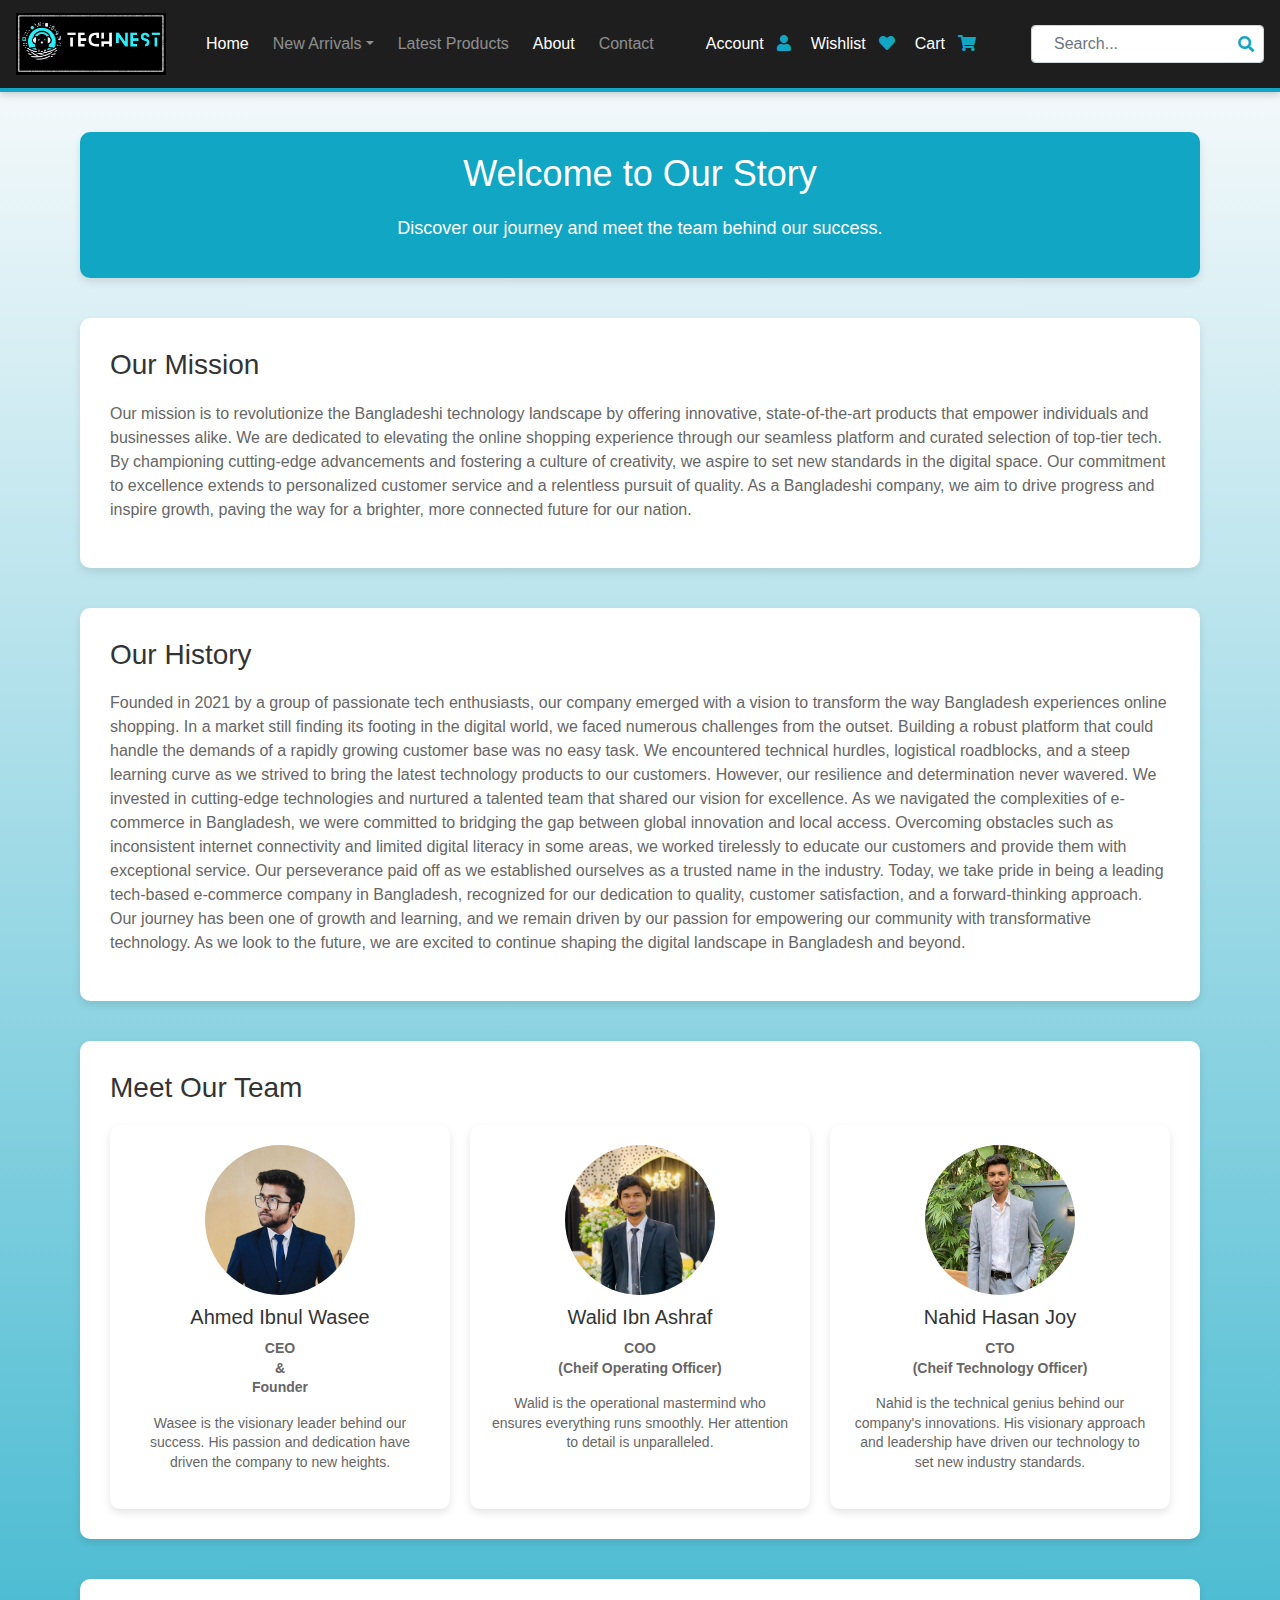
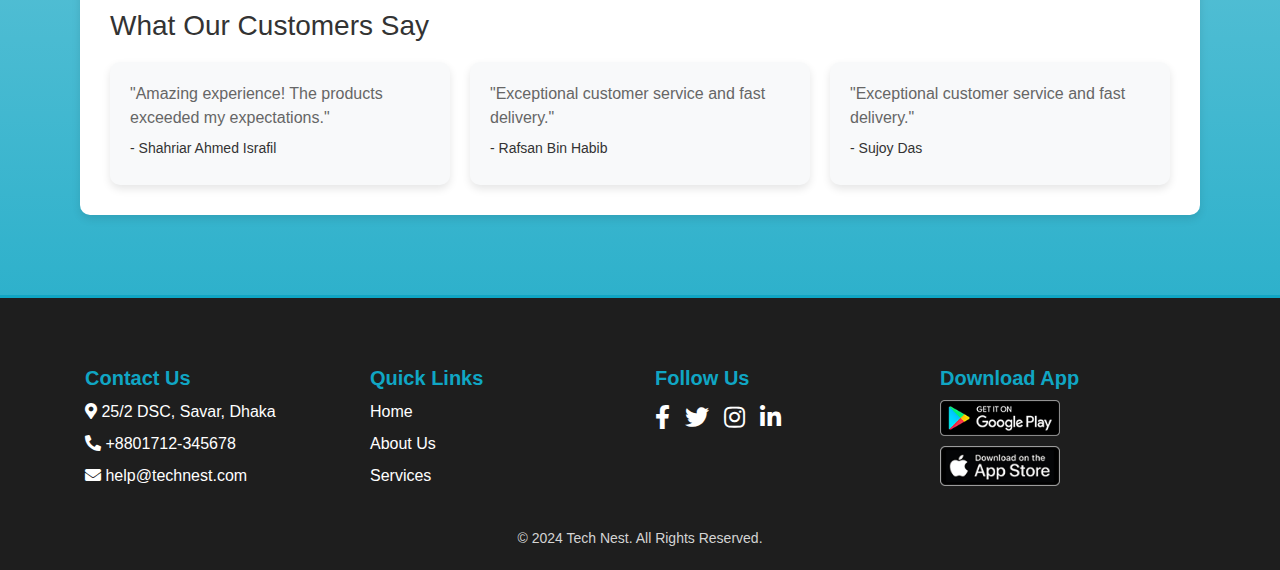
==== about.html @ b0e3fcbf "Add files via upload" ====
<!DOCTYPE html>
<html lang="en">

<head>
    <meta charset="UTF-8">
    <meta http-equiv="X-UA-Compatible" content="IE=edge">
    <meta name="viewport" content="width=device-width, initial-scale=1.0">
    <title>Tech Nest | About Us</title>
    <!-- CSS Stylesheets -->
    <link rel="stylesheet" href="style.css">
    <link rel="stylesheet" href="https://cdnjs.cloudflare.com/ajax/libs/font-awesome/5.15.3/css/all.min.css">
    <link rel="stylesheet" href="https://cdn.jsdelivr.net/npm/bootstrap@4.6.2/dist/css/bootstrap.min.css">
    <style>
    html {
        scroll-behavior: smooth;
      }
      body {
    background: linear-gradient(to top, #10a6c4, #fdfcfd);
}
      </style>
</head>

<body>
    <header>
        <nav class="navbar navbar-expand-lg navbar-dark shadow-navbar">
            <a class="navbar-brand" href="/index.html">
                <img src="images/IMG_8171.JPEG.jpg" class="logo-img" alt="Tech Nest logo">
            </a>

            <button class="navbar-toggler" type="button" data-toggle="collapse" data-target="#navbarNav" aria-controls="navbarNav" aria-expanded="false" aria-label="Toggle navigation">
                <span class="navbar-toggler-icon"></span>
            </button>

            <div class="collapse navbar-collapse" id="navbarNav">
                <!-- Navigation Links -->
                <ul class="navbar-nav ml-3">
                    <li class="nav-item active"><a class="nav-link" href="/index.html">Home</a></li>
                    <li class="nav-item dropdown">
                        <a class="nav-link dropdown-toggle" href="#" id="navbarDropdown" role="button" data-toggle="dropdown" aria-expanded="false">New Arrivals</a>
                        <div class="dropdown-menu" aria-labelledby="navbarDropdown">
                            <a class="dropdown-item" href="#">Phone</a>
                            <div class="dropdown-divider"></div>
                            <a class="dropdown-item" href="#">Laptop</a>
                            <div class="dropdown-divider"></div>
                            <a class="dropdown-item" href="#">Camera</a>
                            <div class="dropdown-divider"></div>
                            <a class="dropdown-item" href="#">PC Components</a>
                            <div class="dropdown-divider"></div>
                            <a class="dropdown-item" href="#">Gaming Accessories</a>
                        </div>
                    </li>
                    <li class="nav-item"><a class="nav-link" href="/index.html">Latest Products</a></li>
                    <li class="nav-item active"><a class="nav-link" href="#">About</a></li>
                    <li class="nav-item"><a class="nav-link" href="#contact-us">Contact</a></li>
                </ul>

                <!-- Spacer -->
                <div class="flex-grow-1"></div>

                <!-- Right Section -->
                <div class="right-section d-flex align-items-center">
                    <a href="/login.html" class="nav-link-text">Account</a>
                    <a href="#" class="nav-icon ml-2"><i class="fas fa-user"></i></a>
                    <a href="/wishlist.html" class="nav-link-text">Wishlist</a>
                    <a href="#" class="nav-icon ml-2"><i class="fas fa-heart"></i></a>
                    <a href="/cart.html" class="nav-link-text">Cart</a>
                    <a href="#" class="nav-icon ml-2"><i class="fas fa-shopping-cart"></i></a>

                       <!-- Search Bar -->
                       <div class="search-container">
                        <input type="text" class="form-control search-box" placeholder="Search...">
                        <i class="fa fa-search search-icon"></i>
                    </div>
                </div>
            </div>
        </nav>
    </header>
    <body>
        <div id="about-us-page" class="container">
            <!-- Hero Banner -->
            <div class="hero-banner">
                <h1>Welcome to Our Story</h1>
                <p>Discover our journey and meet the team behind our success.</p>
            </div>
    
            <!-- Our Mission Section -->
            <div class="section mission-section">
                <h2>Our Mission</h2>
                <p>
                    Our mission is to revolutionize the Bangladeshi technology landscape by offering innovative, state-of-the-art products that empower individuals and businesses alike. We are dedicated to elevating the online shopping experience through our seamless platform and curated selection of top-tier tech. By championing cutting-edge advancements and fostering a culture of creativity, we aspire to set new standards in the digital space. Our commitment to excellence extends to personalized customer service and a relentless pursuit of quality. As a Bangladeshi company, we aim to drive progress and inspire growth, paving the way for a brighter, more connected future for our nation.                </p>
            </div>
    
            <!-- History Section -->
            <div class="section history-section">
                <h2>Our History</h2>
                <p>
                    Founded in 2021 by a group of passionate tech enthusiasts, our company emerged with a vision to transform the way Bangladesh experiences online shopping. In a market still finding its footing in the digital world, we faced numerous challenges from the outset. Building a robust platform that could handle the demands of a rapidly growing customer base was no easy task. We encountered technical hurdles, logistical roadblocks, and a steep learning curve as we strived to bring the latest technology products to our customers.

                    However, our resilience and determination never wavered. We invested in cutting-edge technologies and nurtured a talented team that shared our vision for excellence. As we navigated the complexities of e-commerce in Bangladesh, we were committed to bridging the gap between global innovation and local access.
                    
                    Overcoming obstacles such as inconsistent internet connectivity and limited digital literacy in some areas, we worked tirelessly to educate our customers and provide them with exceptional service. Our perseverance paid off as we established ourselves as a trusted name in the industry.
                    
                    Today, we take pride in being a leading tech-based e-commerce company in Bangladesh, recognized for our dedication to quality, customer satisfaction, and a forward-thinking approach. Our journey has been one of growth and learning, and we remain driven by our passion for empowering our community with transformative technology. As we look to the future, we are excited to continue shaping the digital landscape in Bangladesh and beyond.                </p>
            </div>
    
            <!-- Team Section -->
            <div class="section team-section">
                <h2>Meet Our Team</h2>
                <div class="team-grid">
                    <!-- Team Member 1 -->
                    <div class="team-card">
                        <img src="images/WhatsApp Image 2024-05-09 at 19.26.19_52b72678.jpg" alt="Team Member 1">
                        <h3>Ahmed Ibnul Wasee</h3>
                        <p class="post">CEO <br> & <br>Founder</p>
                        <p>
                            Wasee is the visionary leader behind our success. His passion and dedication have driven the company to new heights.
                        </p>
                    </div>
                    <!-- Team Member 2 -->
                    <div class="team-card">
                        <img src="images/adib.jpg" alt="Team Member 2">
                        <h3>Walid Ibn Ashraf</h3>
                        <p class="post">COO<br>(Cheif Operating Officer)</p>
                        <p>
                            Walid is the operational mastermind who ensures everything runs smoothly. Her attention to detail is unparalleled.
                        </p>
                    </div>
                     <!-- Team Member 3 -->
                     <div class="team-card">
                        <img src="images/joy.jpg" alt="Team Member 1">
                        <h3>Nahid Hasan Joy</h3>
                        <p class="post">CTO<br>(Cheif Technology Officer)</p>
                        <p>
                            Nahid is the technical genius behind our company's innovations. His visionary approach and leadership have driven our technology to set new industry standards.
                        </p>
                    </div>
                </div>
            </div>
    
            <!-- Testimonials Section -->
            <div class="section testimonials-section">
                <h2>What Our Customers Say</h2>
                <div class="testimonials-grid">
                    <!-- Testimonial 1 -->
                    <div class="testimonial-card">
                        <p>"Amazing experience! The products exceeded my expectations."</p>
                        <h4>- Shahriar Ahmed Israfil</h4>
                    </div>
                    <!-- Testimonial 2 -->
                    <div class="testimonial-card">
                        <p>"Exceptional customer service and fast delivery."</p>
                        <h4>- Rafsan Bin Habib</h4>
                    </div>
                    <!-- Testimonial 2 -->
                    <div class="testimonial-card">
                        <p>"Exceptional customer service and fast delivery."</p>
                        <h4>- Sujoy Das</h4>
                    </div>
                </div>
            </div>
        </div>
        
    
    <!-- Footer Section -->
    <footer class="footer py-5">
        <div class="container">
            <div class="row">
                <!-- Contact Information Column -->
                <div class="col-lg-3 col-md-6 footer-column">
                    <div id="contact-us">
                    <h5 class="footer-heading">Contact Us</h5>
                    <ul class="footer-list">
                        <li><i class="fas fa-map-marker-alt"></i> 25/2 DSC, Savar, Dhaka</li>
                        <li><i class="fas fa-phone-alt"></i> +8801712-345678</li>
                        <li><i class="fas fa-envelope"></i> <a href="mailto:help@technest.com" class="footer-link">help@technest.com</a></li>
                    </ul>
                </div>
                </div>
    
                <!-- Quick Links Column -->
                <div class="col-lg-3 col-md-6 footer-column">
                    <h5 class="footer-heading">Quick Links</h5>
                    <ul class="footer-list">
                        <li><a href="/index.html" class="footer-link">Home</a></li>
                        <li><a href="about.html" class="footer-link">About Us</a></li>
                        <li><a href="#" class="footer-link">Services</a></li>
                    </ul>
                </div>
    
                <!-- Social Media Column -->
                <div class="col-lg-3 col-md-6 footer-column">
                    <h5 class="footer-heading">Follow Us</h5>
                    <ul class="footer-social-icons">
                        <li><a href="#" class="footer-link"><i class="fab fa-facebook-f"></i></a></li>
                        <li><a href="#" class="footer-link"><i class="fab fa-twitter"></i></a></li>
                        <li><a href="#" class="footer-link"><i class="fab fa-instagram"></i></a></li>
                        <li><a href="#" class="footer-link"><i class="fab fa-linkedin-in"></i></a></li>
                    </ul>
                </div>
    
                <!-- Download App Section -->
                <div class="col-lg-3 col-md-6 footer-column">
                    <h5 class="footer-heading">Download App</h5>
                    <div class="download-options">
                        <a href="#" class="footer-link">
                            <img src="images/icon-play-store.png" alt="Download from Google Play">
                        </a>
                        <a href="#" class="footer-link">
                            <img src="images/icon-app-store.png" alt="Download from App Store">
                        </a>
                    </div>
                </div>
            </div>
            <div class="footer-bottom text-center mt-4">
                <p>&copy; 2024 Tech Nest. All Rights Reserved.</p>
            </div>
        </div>
    </footer>
    
    <!-- Include Font Awesome for icons -->
    <link rel="stylesheet" href="https://cdnjs.cloudflare.com/ajax.com/ajax/libs/font-awesome/5.15.3/css/all.min.css">
    
    
    
        <!-- Scripts -->
        <script src="https://cdn.jsdelivr.net/npm/jquery@3.5.1/dist/jquery.slim.min.js"></script>
        <script src="https://cdn.jsdelivr.net/npm/popper.js@1.16.1/dist/umd/popper.min.js"></script>
        <script src="https://cdn.jsdelivr.net/npm/bootstrap@4.6.2/dist/js/bootstrap.min.js"></script>

</body>

</html>
---- style.css ----
/* General styles */
body {
  font-family: Arial, sans-serif;
  margin: 0;
  padding: 0;
  background-color: #f6f7f9;
}

/* Navbar styles */
.navbar {
  background-color: #1e1e1e;
  box-shadow: 0 0 10px rgba(0, 0, 0, 0.3);
  border-bottom: 4px solid #10a6c4;
}

.logo-img {
  max-width: 150px;
}

.navbar-nav {
  margin-left: 10px;
}

.navbar-nav .nav-item {
  margin-right: 8px;
}

.right-section {
  display: flex;
  align-items: center;
  gap: 5px;
}

.right-section .nav-link-text + .nav-icon,
.right-section .nav-icon + .nav-link-text {
  margin-left: 15px;
}

.right-section .nav-icon + .search-container {
  margin-left: 50px;
}

/* Navigation link styles */
.nav-link-text {
  color: white;
  margin-right: 0;
}

.nav-link-text:hover {
  color: #10a6c4;
  text-decoration: none;
}

/* Navigation icon styles */
.nav-icon {
  color: #10a6c4;
  font-size: 1rem;
}

.nav-icon:hover {
  color: white;
}

/* Search bar styles */
.search-container {
  position: relative;
  display: inline-block;
}

.search-box {
  width: 200px;
  height: 40px;
  padding-right: 40px;
  border-radius: 20px;
  border: none;
  text-indent: 10px;
}

.search-icon {
  position: absolute;
  right: 10px;
  top: 50%; /* Center the icon vertically */
  transform: translateY(-50%);
  color: #10a6c4;
  font-size: 1rem;
}

/* Background container */
.background-container {
  background-image: url('images/top-view-virtual-reality-headset-with-joystick.jpg');
  background-size: cover;
  height: 380px;
  background-position: center;
  padding: 100px 50px;
  box-shadow: 0 7px 15px rgba(0, 0, 0, 0.15);
}

.homepage-title {
  font-family: 'Lucida Sans', sans-serif;
  color: #050505;
}

.homepage-text {
  font-family: 'Trebuchet MS', sans-serif;
  color: #050505;
}

.button-container {
  margin-top: 30px;
}

.shop-now-button {
  display: inline-block;
  padding: 12px 24px;
  background-color: white;
  border: 3px solid #10a6c4;
  border-radius: 8px;
  color: #10a6c4;
  text-decoration: none;
  font-size: 16px;
  font-weight: bold;
  transition: all 0.3s ease;
  font-family: 'Trebuchet MS',  sans-serif;

}

.shop-now-button:hover {
  background-color: #10a6c4;
  color: white;
  border-color: #10a6c4;
  text-decoration: none;
}

/* Product categories button styles */
.product-categories-button {
  padding: 12px 20px;
  background-color: #10a6c4;
  color: white;
  border: none;
  border-radius: 25px;
  font-size: 16px;
  font-weight: bold;
  cursor: pointer;
  transition: all 0.3s ease;
  box-shadow: 0 2.5px 5px rgba(0, 0, 0, 0.3);
  margin-bottom: 25px;
}

.product-categories-button:hover {
  background-color: white;
  color: #10a6c4;
}

/* Styles for product category tiles */
.product-card {
  background-color: white;
  border-radius: 20px;
  box-shadow: 0 4px 8px rgba(0, 0, 0, 0.1);
  transition: transform 0.3s ease, box-shadow 0.3s ease;
  padding: 10px;
  text-align: center;
  margin: 0 15px; /* Left and right margin */
  margin-bottom: 50px; /* Bottom margin */
}

.product-card:hover {
  transform: translateY(-5px);
  box-shadow: 0 8px 12px rgba(0, 0, 0, 0.2);
}

.card-content {
  display: flex;
  justify-content: space-between;
  align-items: center;
  padding: 10px;
}

.image-container {
  height: 100px;
  width: 100px;
}

.product-image {
  max-width: 100%;
  border-radius: 10px;
}

.imagename {
  margin-top: 15px;
  font-weight: bold;
  font-family: 'Trebuchet MS', sans-serif;
}

/* Featured products tiles styles */
.featured-products {
  padding: 10px;
  transition: box-shadow 0.3s ease;
  border-radius: 10px;
  box-shadow: 0 2px 8px rgba(0, 0, 0, 0.1);
  cursor: pointer;
  height: 100%; /* Ensure consistent height */
  display: flex;
  flex-direction: column; /* Align content vertically */
  margin-bottom: 20px; /* Bottom margin */
}

.featured-products:hover {
  box-shadow: 0 4px 12px rgba(0, 0, 0, 0.2);
}

.featured-products img {
  width: 100%; /* Image fills the card */
  height: auto; /* Maintain aspect ratio */
  border-radius: 10px;
  margin-bottom: 10px;
}

.product-link {
  font-family: 'Trebuchet MS', sans-serif;
  font-size: 16px; /* Increased font size */
  margin: 10px 0;
  text-align: center;
  display: flex;
  justify-content: center;
  color: #10a6c4;
}

.product-link:hover{
  color: black;
}
.featured-products-heading {
  color: #060606; /* Customize as needed */
  text-align: left;
  font-family: 'Trebuchet MS', sans-serif;
  font-weight: bold;
  font-size: 24px; /* Increase font size */
  margin-bottom: 20px;
}

.price{
  font-weight: bold;
  text-align: center;
  display: flex;
  font-family: 'Trebuchet MS',sans-serif;
  justify-content: center;
}

/* Button styles */
.btn-view-all{
  display: inline-block;
  padding: 10px 20px; /* Adjust padding for desired button size */
  background-color: #ffff; /* Background color matching the theme */
  color: #10a6c4; /* White text color */
  border: none; /* Remove border */
  border-radius: 8px; /* Rounded corners */
  text-decoration: none; /* Remove underline from text */
  font-size: 14px; /* Font size */
  font-weight: bold; /* Bold text */
  font-family: 'Trebuchet MS', sans-serif;
  transition: all 0.3s ease-in-out; /* Smooth transition for hover effects */
  box-shadow: 0 4px 8px rgba(0, 0, 0, 0.2); /* Subtle shadow */
  cursor: pointer; /* Pointer cursor on hover */
}

/* Hover effects */
.btn-view-all:hover {
  background-color: #10a6c4; /* Darker background color on hover */
  box-shadow: 0 6px 12px rgba(0, 0, 0, 0.1); /* Stronger shadow on hover */
  transform: translateY(-1px); /* Slight upward movement on hover */
  color: #ffffff;
}



/* CSS */
/* Login page styles */
input,
textarea {
    /* Styles for input and textarea fields */
    background-color: #f3e5f5;
    border-radius: 150px;
    padding: 12px 15px;
    width: 100%;
    box-sizing: border-box;
    border: 1px solid #f3e5f5;
    font-size: 18px;
    color: #000;
    font-weight: 400;
    font-family: 'Trebuchet MS', sans-serif;
}

#logo {
    /* Styles for the logo image */
    width: 100px;
    height: 100px;
    border-radius: 10px;
    margin-top: 5px;
   
    box-shadow: 0 4px 8px rgba(0, 0, 0, 0.2);
}

input:focus,
textarea:focus {
    /* Styles for input and textarea fields when focused */
    box-shadow: none;
    border: 1px solid #10a6c4;
    outline-width: 0;
    font-weight: 400;
}

button:focus {
    /* Styles for button when focused */
    box-shadow: none;
    outline-width: 0;
}

.login-card {
    /* Styles for the login card */
    border-radius: 10px;
    box-shadow: 0 6px 12px rgba(0, 0, 0, 0.2);
    padding: 10px 10px;
    margin-top: 30px;
    margin-bottom: 30px;
    width: 500px; /* Square-shaped box */
    background-color: white;
    height: 650px; /* Square-shaped box */
}

.heading {
    /* Styles for the heading text */
    margin-bottom: 30px;
    color: #10a6c4;
    font-family: 'Lucida Sans', sans-serif;
}

::placeholder {
    /* Styles for placeholder text in input and textarea fields */
    color: #000;
    opacity: 1;
}

.form-control-label {
    /* Styles for form control labels */
    font-size: 14px;
    margin-left: 10px;
    font-family: 'Trebuchet MS', sans-serif;
}

.btn-color {
    /* Styles for the main button */
    border-radius: 50px;
    color: #fff;
    background-color: #10a6c4;
    padding: 12px;
    cursor: pointer;
    border: none;
    margin-top: 40px;
    width: 50%;
}

.btn-color:hover {
    /* Hover effect for the main button */
    color: #10a6c4;
    border: 2px solid #10a6c4;
    background-color: white;
    font-family: 'Trebuchet MS', sans-serif;
}

a {
    /* Styles for anchor links */
    color: #10a6c4;
    text-decoration: none;
}

a:hover {
    /* Hover effect for anchor links */
    color: #000;
}

.bottom {
    /* Styles for the bottom text */
    width: 100%;
    margin-top: 10px;
    text-align: center; /* Aligns text in the center */
}

.sm-text {
    /* Styles for the smaller text */
    font-size: 16px;
    color: #10a6c4;
    font-family: 'Trebuchet MS', sans-serif;
    text-align: center;
    justify-content: center;
    display: flex;
    margin-top: 15px;
}

.sm-text:hover {
    /* Hover effect for the smaller text */
    color: #030303;
    text-decoration: underline;
}

.forget-password-link {
    /* Styles for the "Forgot Password?" link */
    font-size: 14px;
    color: #10a6c4;
    font-family: 'Trebuchet MS', sans-serif;
    text-decoration: none;
    margin-bottom: 25px;
}

.forget-password-link:hover {
    /* Hover effect for the "Forgot Password?" link */
    color: #030303;
    text-decoration: underline;
}

/* Login container styles */
.login-container {
    display: flex;
    justify-content: center; /* Centers the card */
    align-items: center;
    margin: 0;
    padding: 0;
    background-color: #f6f7f9;
    /* Ensure the background color/gradient extends to the footer */
    height: 100vh;
    background: linear-gradient(to bottom , white, #10a6c4)
}


/* Footer styles */
.footer {
  background-color: #1e1e1e;
  color: white;
  padding: 20px 0;
  border-top: 3px solid #10a6c4;
  width: 100%;
  height: 275px;
  margin: 0;
  padding-left: 15px;
  padding-right: 15px;
}


.footer-heading {
  color: #10a6c4;
  font-weight: bold;
  margin-bottom: 10px;
}

.footer-list {
  list-style: none;
  padding: 0;
}

.footer-list li {
  margin-bottom: 8px;
}

.footer-link {
  color: white;
  text-decoration: none;
  transition: color 0.3s ease, transform 0.3s ease;
}

.footer-link:hover {
  color: #10a6c4;
  transform: translateY(-3px);
}

.footer-social-icons {
  display: flex;
  list-style: none;
  padding: 0;
  gap: 15px;
}

.footer-social-icons li {
  font-size: 1.5rem;
}

.footer-social-icons li:last-child {
  margin-right: 0;
}

.footer p {
  color: #d4d4d4;
  margin: 0;
  font-size: 14px;
}

/* Styles for Download App section */
.download-options a {
  display: block;
  margin-bottom: 10px;
  transition: transform 0.3s ease;
}

.download-options a img {
  /* Set the width and height of the images */
  width: 120px;  /* Adjust the width as needed */
  height: auto;  /* Maintain aspect ratio */
}

.download-options a:hover {
  transform: scale(1.05);
}



/* Customer Reviews Section */
#customer-reviews {
  padding: 30px 20px;
  background-color: #f9f9f9;
  border-radius: 8px;
}

.reviews-heading {
  font-size: 24px;
  color: #333;
  margin-bottom: 20px;
}

.reviews-grid {
  display: grid;
  grid-template-columns: repeat(3, 1fr);
  gap: 20px;
  justify-content: center;
}

.review-card {
  background-color: #fff;
  padding: 20px;
  border-radius: 8px;
  box-shadow: 0 4px 8px rgba(0, 0, 0, 0.1);
  transition: transform 0.3s ease, box-shadow 0.3s ease;
}

.review-card:hover {
  transform: translateY(-5px);
  box-shadow: 0 6px 12px rgba(0, 0, 0, 0.15);
}

.reviewer-image {
  width: 60px;
  height: 60px;
  border-radius: 50%;
  margin-bottom: 10px;
}

.review-content h4 {
  font-size: 18px;
  color: #333;
  margin-bottom: 5px;
}

.review-text {
  font-size: 14px;
  color: #666;
  margin-bottom: 10px;
}

.review-rating {
  font-size: 16px;
  color: #f39c12;
}


/* Feedback Section */
#feedback-section {
  padding: 40px;
  background-color: #f4f6f8;
  border-radius: 10px;
  margin-bottom: 40px;
  margin-top: 60px;
}

.feedback-heading {
  font-size: 26px;
  color: #333;
  margin-bottom: 25px;
}

.feedback-map-container {
  display: flex;
  gap: 30px;
}

.feedback-form-container,
.map-container {
  flex: 1;
  background-color: #fff;
  padding: 20px;
  border-radius: 10px;
  box-shadow: 0 4px 8px rgba(0, 0, 0, 0.1);
  transition: transform 0.3s ease, box-shadow 0.3s ease;
}

.feedback-form-container:hover,
.map-container:hover {
  transform: translateY(-5px);
  box-shadow: 0 6px 12px rgba(0, 0, 0, 0.15);
}

.feedback-form {
  padding: 10px;
}

.feedback-form h3 {
  font-size: 20px;
  color: #333;
  margin-bottom: 15px;
}

.form-group {
  margin-bottom: 15px;
}

.form-group label {
  display: block;
  font-weight: bold;
  color: #555;
  margin-bottom: 5px;
}

.form-group input,
.form-group textarea {
  width: 100%;
  padding: 10px;
  border-radius: 5px;
  border: 1px solid #c4d0dd;
  outline: none;
  transition: border-color 0.3s ease;
}

.form-group input:focus,
.form-group textarea:focus {
  border-color: #4a90e2;
}

.submit-button {
  background-color: #10a6c4;
  color: white;
  padding: 10px 14px;
  border: none;
  border-radius: 5px;
  cursor: pointer;
  transition: background-color 0.3s ease, box-shadow 0.3s ease;
  font-weight: bold;
}

.submit-button:hover {
  background-color: #118ea7;
  box-shadow: 0 2px 6px rgba(0, 0, 0, 0.1);
}

.map-frame {
  width: 100%;
  height: 350px;
  overflow: hidden;
  border-radius: 10px;
}


/* General Styles */
body {
  font-family: 'Helvetica', sans-serif;
  margin: 0;
  padding: 0;
  background-color: #f5f5f5;
}

/*About Us*/

/* About Us Page */
#about-us-page {
  padding: 40px;
  max-width: 1200px;
  margin: 0 auto;
}

/* Hero Banner */
.hero-banner {
  background-color: #10a6c4;
  color: white;
  text-align: center;
  padding: 20px;
  border-radius: 10px;
  margin-bottom: 40px;
  box-shadow: 0 4px 8px rgba(0, 0, 0, 0.1);
}

.hero-banner h1 {
  font-size: 36px;
  margin-bottom: 20px;
}

.hero-banner p {
  font-size: 18px;
}

/* Sections */
.section {
  background-color: white;
  padding: 30px;
  border-radius: 10px;
  box-shadow: 0 4px 8px rgba(0, 0, 0, 0.1);
  margin-bottom: 40px;
}

.section h2 {
  font-size: 28px;
  margin-bottom: 20px;
  color: #333;
}

.section p {
  font-size: 16px;
  color: #666;
  line-height: 1.5;
}

/* Team Section */
.team-grid {
  display: grid;
  grid-template-columns: repeat(auto-fill, minmax(300px, 1fr));
  gap: 20px;
}

.team-card {
  text-align: center;
  padding: 20px;
  border-radius: 10px;
  box-shadow: 0 4px 8px rgba(0, 0, 0, 0.1);
  transition: transform 0.3s ease, box-shadow 0.3s ease;
}

.team-card:hover {
  transform: translateY(-5px);
  box-shadow: 0 6px 12px rgba(0, 0, 0, 0.15);
}

.team-card img {
  width: 150px;
  height: 150px;
  border-radius: 50%;
  margin-bottom: 10px;
}

.team-card h3 {
  font-size: 20px;
  color: #333;
  margin-bottom: 10px;
}

.team-card p {
  font-size: 14px;
  color: #666;
  line-height: 1.4;
}

.post{
  font-size: 16px;
  font-weight: bold;
}

/* Testimonials Section */
.testimonials-grid {
  display: grid;
  grid-template-columns: repeat(auto-fill, minmax(300px, 1fr));
  gap: 20px;
}

.testimonial-card {
  background-color: #f8f9fa;
  padding: 20px;
  border-radius: 10px;
  box-shadow: 0 4px 8px rgba(0, 0, 0, 0.1);
  transition: transform 0.3s ease, box-shadow 0.3s ease;
}

.testimonial-card:hover {
  transform: translateY(-5px);
  box-shadow: 0 6px 12px rgba(0, 0, 0, 0.15);
}

.testimonial-card p {
  font-size: 16px;
  color: #666;
  line-height: 1.5;
  margin-bottom: 10px;
}

.testimonial-card h4 {
  font-size: 14px;
  color: #333;
}

/* General Styles */
body {
  font-family: 'Helvetica', sans-serif;
  margin: 0;
  padding: 0;
  background-color: #f5f5f5;
}

.container {
  max-width: 1200px;
  margin: 0 auto;
  padding: 20px;
}

/* Empty Wishlist Page */
.empty-wishlist-page {
  text-align: center;
  margin-top: 80px; /* Adjust margin for centering */
}

.empty-wishlist-content {
  padding: 40px;
  background-color: white;
  border-radius: 12px;
  box-shadow: 0 4px 12px rgba(0, 0, 0, 0.1);
}

.empty-wishlist-icon {
  font-size: 80px;
  color: #d9534f; /* Choose a color that contrasts with the background */
  margin-bottom: 20px;
}

.empty-wishlist-heading {
  font-size: 28px;
  color: #333;
  margin-bottom: 20px;
}

.empty-wishlist-text {
  font-size: 16px;
  color: #666;
  margin-bottom: 30px;
}

.start-shopping-btn {
  background-color: #10a6c4;
  color: white;
  padding: 12px 18px;
  border-radius: 8px;
  text-decoration: none;
  transition: background-color 0.3s ease, box-shadow 0.3s ease;
}

.start-shopping-btn:hover {
  background-color: #0d8da7;
  box-shadow: 0 2px 6px rgba(0, 0, 0, 0.1);
  text-decoration: none;
  color: white;
}
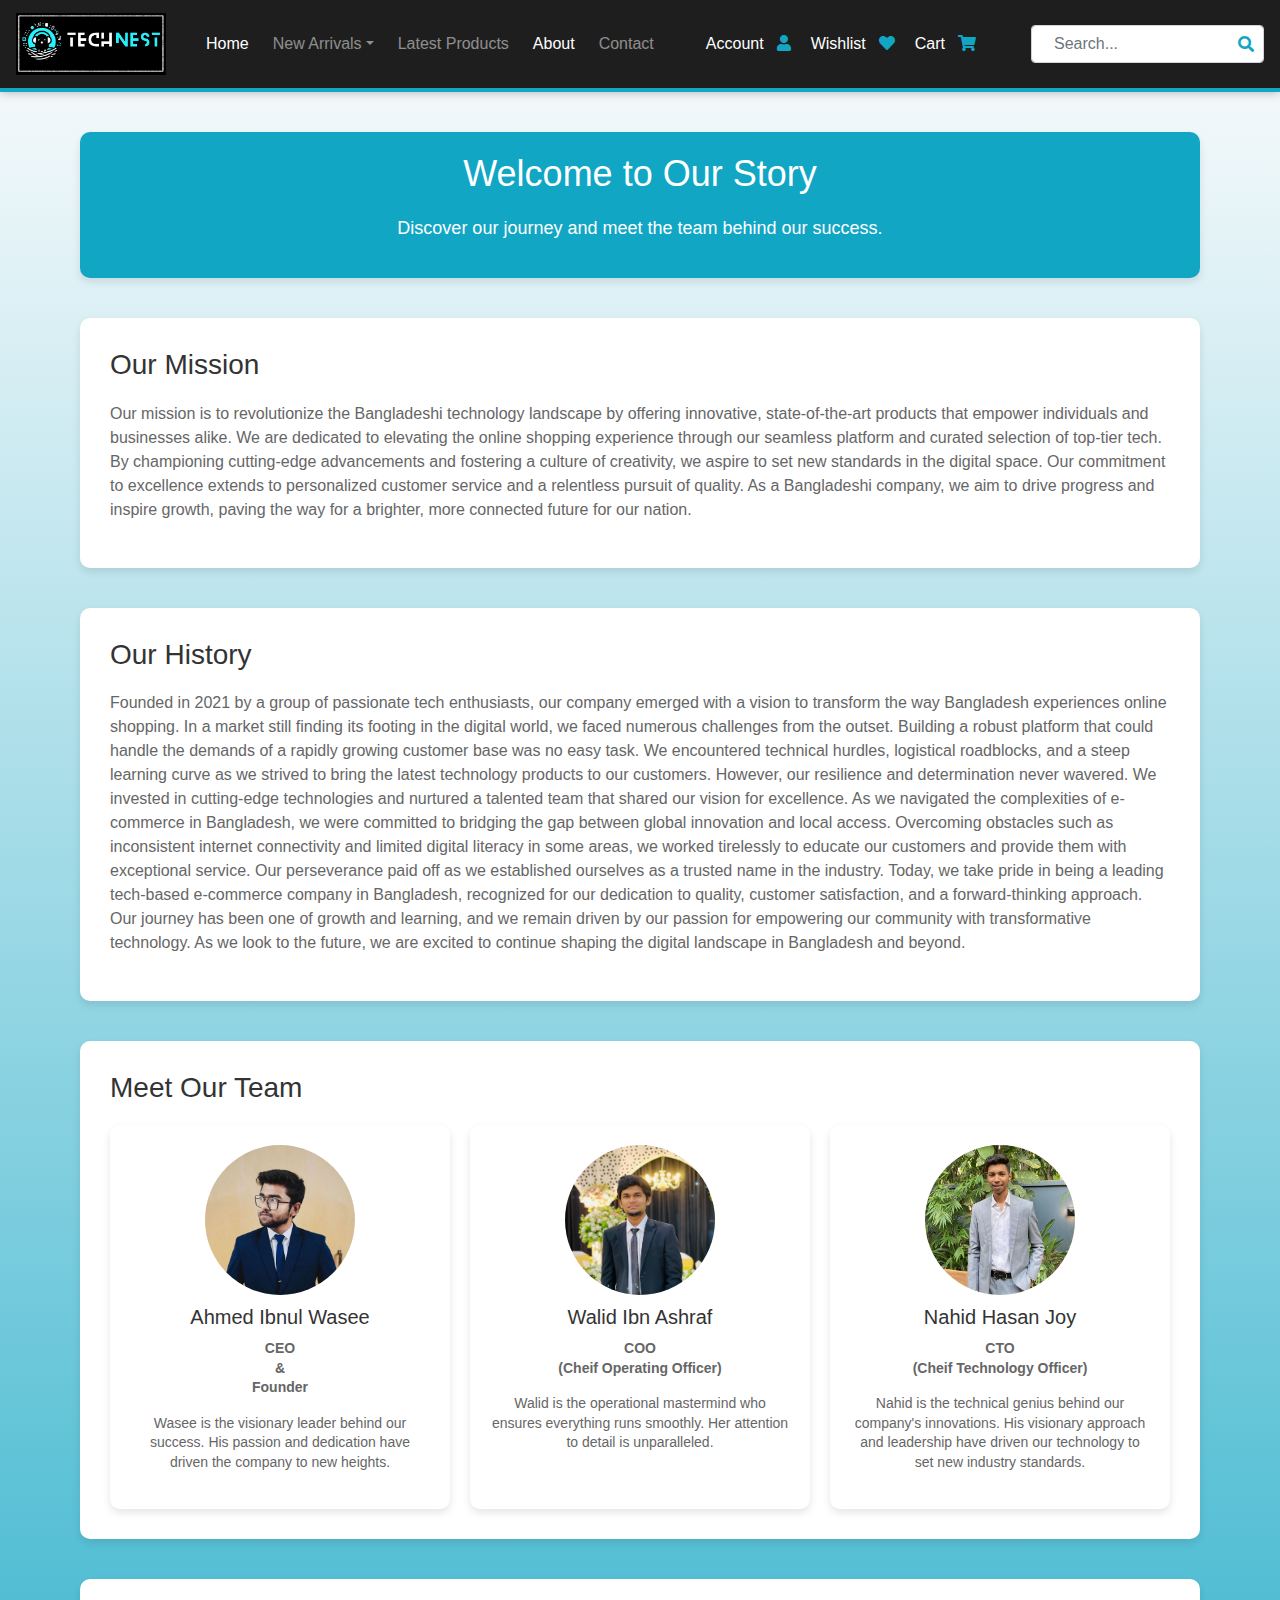
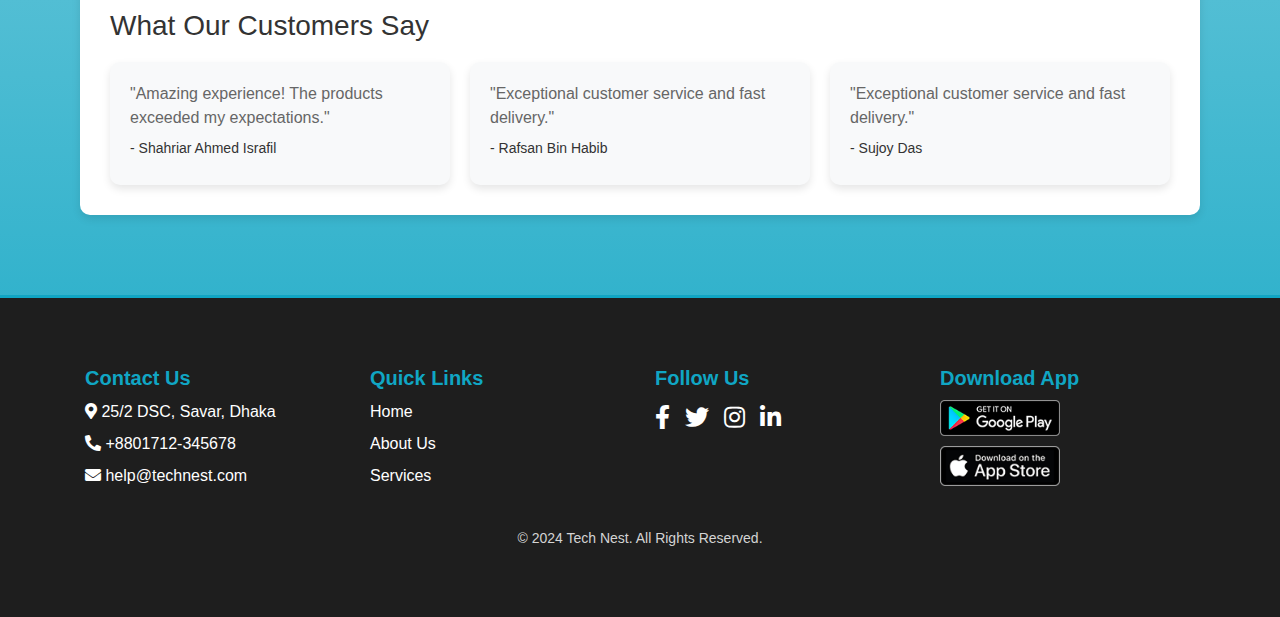
==== commit 58ec0e21: "fix: made responsive" ====
--- a/style.css
+++ b/style.css
@@ -89,7 +89,7 @@
 .background-container {
   background-image: url('images/top-view-virtual-reality-headset-with-joystick.jpg');
   background-size: cover;
-  height: 380px;
+  /* height: 380px; */
   background-position: center;
   padding: 100px 50px;
   box-shadow: 0 7px 15px rgba(0, 0, 0, 0.15);
@@ -437,7 +437,6 @@
   padding: 20px 0;
   border-top: 3px solid #10a6c4;
   width: 100%;
-  height: 275px;
   margin: 0;
   padding-left: 15px;
   padding-right: 15px;
@@ -725,7 +724,7 @@
 /* Team Section */
 .team-grid {
   display: grid;
-  grid-template-columns: repeat(auto-fill, minmax(300px, 1fr));
+  grid-template-columns: repeat(3, 1fr);
   gap: 20px;
 }
 
@@ -769,7 +768,7 @@
 /* Testimonials Section */
 .testimonials-grid {
   display: grid;
-  grid-template-columns: repeat(auto-fill, minmax(300px, 1fr));
+  grid-template-columns: repeat(3, 1fr);
   gap: 20px;
 }
 
@@ -859,3 +858,23 @@
   color: white;
 }
 
+
+
+@media screen and (max-width: 768px) {
+  .feedback-map-container {
+    flex-direction: column;
+  }
+
+  .reviews-grid {
+    grid-template-columns: repeat(1, 1fr);
+  }
+
+  .team-grid {
+    grid-template-columns: repeat(1, 1fr);
+  }
+
+  .testimonials-grid {
+    grid-template-columns: repeat(1, 1fr);
+  }
+  
+}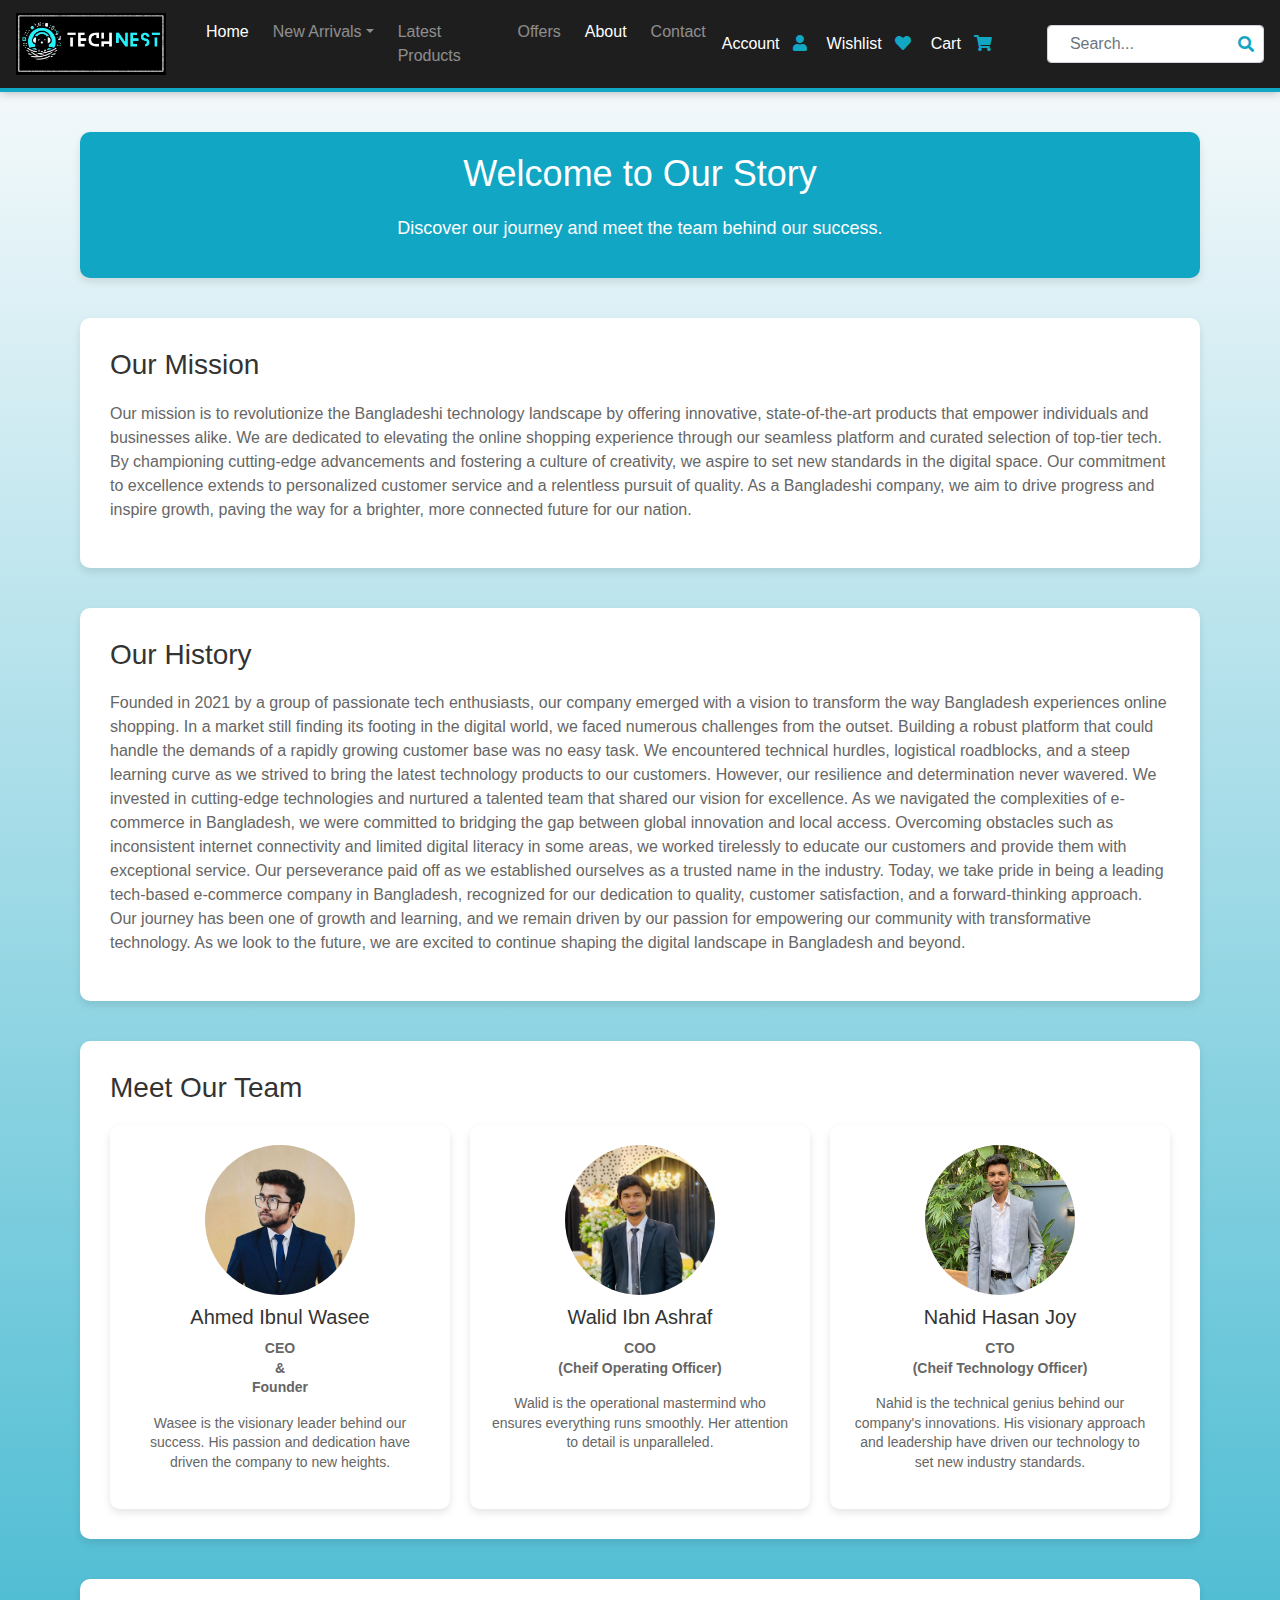
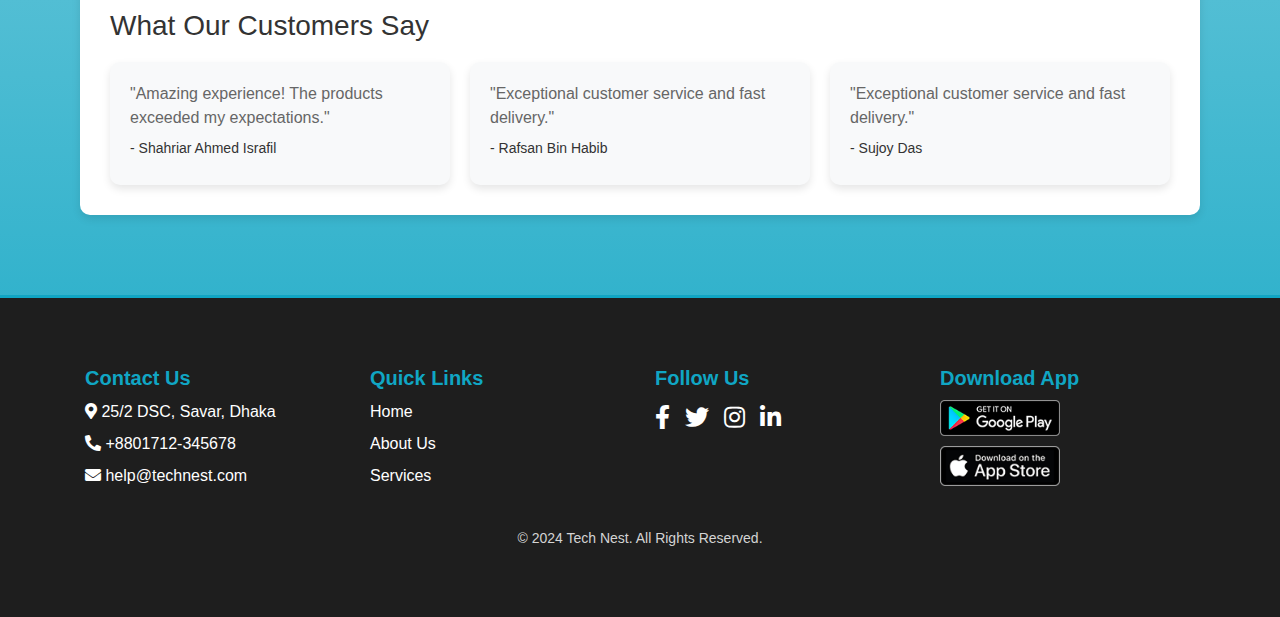
==== commit 7da40d53: "fix: offer page and prod details" ====
--- a/about.html
+++ b/about.html
@@ -23,7 +23,7 @@
 <body>
     <header>
         <nav class="navbar navbar-expand-lg navbar-dark shadow-navbar">
-            <a class="navbar-brand" href="/index.html">
+            <a class="navbar-brand" href="./index.html">
                 <img src="images/IMG_8171.JPEG.jpg" class="logo-img" alt="Tech Nest logo">
             </a>
 
@@ -34,7 +34,7 @@
             <div class="collapse navbar-collapse" id="navbarNav">
                 <!-- Navigation Links -->
                 <ul class="navbar-nav ml-3">
-                    <li class="nav-item active"><a class="nav-link" href="/index.html">Home</a></li>
+                    <li class="nav-item active"><a class="nav-link" href="./index.html">Home</a></li>
                     <li class="nav-item dropdown">
                         <a class="nav-link dropdown-toggle" href="#" id="navbarDropdown" role="button" data-toggle="dropdown" aria-expanded="false">New Arrivals</a>
                         <div class="dropdown-menu" aria-labelledby="navbarDropdown">
@@ -49,7 +49,9 @@
                             <a class="dropdown-item" href="#">Gaming Accessories</a>
                         </div>
                     </li>
-                    <li class="nav-item"><a class="nav-link" href="/index.html">Latest Products</a></li>
+                    <li class="nav-item"><a class="nav-link" href="./index.html">Latest Products</a></li>
+                    <li class="nav-item"><a class="nav-link" href="./offer.html">Offers</a></li>
+
                     <li class="nav-item active"><a class="nav-link" href="#">About</a></li>
                     <li class="nav-item"><a class="nav-link" href="#contact-us">Contact</a></li>
                 </ul>
@@ -59,11 +61,11 @@
 
                 <!-- Right Section -->
                 <div class="right-section d-flex align-items-center">
-                    <a href="/login.html" class="nav-link-text">Account</a>
+                    <a href="./login.html" class="nav-link-text">Account</a>
                     <a href="#" class="nav-icon ml-2"><i class="fas fa-user"></i></a>
-                    <a href="/wishlist.html" class="nav-link-text">Wishlist</a>
+                    <a href="./wishlist.html" class="nav-link-text">Wishlist</a>
                     <a href="#" class="nav-icon ml-2"><i class="fas fa-heart"></i></a>
-                    <a href="/cart.html" class="nav-link-text">Cart</a>
+                    <a href="./cart.html" class="nav-link-text">Cart</a>
                     <a href="#" class="nav-icon ml-2"><i class="fas fa-shopping-cart"></i></a>
 
                        <!-- Search Bar -->
@@ -181,7 +183,7 @@
                 <div class="col-lg-3 col-md-6 footer-column">
                     <h5 class="footer-heading">Quick Links</h5>
                     <ul class="footer-list">
-                        <li><a href="/index.html" class="footer-link">Home</a></li>
+                        <li><a href="./index.html" class="footer-link">Home</a></li>
                         <li><a href="about.html" class="footer-link">About Us</a></li>
                         <li><a href="#" class="footer-link">Services</a></li>
                     </ul>
--- a/style.css
+++ b/style.css
@@ -430,82 +430,7 @@
 }
 
 
-/* Footer styles */
-.footer {
-  background-color: #1e1e1e;
-  color: white;
-  padding: 20px 0;
-  border-top: 3px solid #10a6c4;
-  width: 100%;
-  margin: 0;
-  padding-left: 15px;
-  padding-right: 15px;
-}
-
-
-.footer-heading {
-  color: #10a6c4;
-  font-weight: bold;
-  margin-bottom: 10px;
-}
-
-.footer-list {
-  list-style: none;
-  padding: 0;
-}
-
-.footer-list li {
-  margin-bottom: 8px;
-}
-
-.footer-link {
-  color: white;
-  text-decoration: none;
-  transition: color 0.3s ease, transform 0.3s ease;
-}
-
-.footer-link:hover {
-  color: #10a6c4;
-  transform: translateY(-3px);
-}
-
-.footer-social-icons {
-  display: flex;
-  list-style: none;
-  padding: 0;
-  gap: 15px;
-}
-
-.footer-social-icons li {
-  font-size: 1.5rem;
-}
-
-.footer-social-icons li:last-child {
-  margin-right: 0;
-}
-
-.footer p {
-  color: #d4d4d4;
-  margin: 0;
-  font-size: 14px;
-}
-
-/* Styles for Download App section */
-.download-options a {
-  display: block;
-  margin-bottom: 10px;
-  transition: transform 0.3s ease;
-}
-
-.download-options a img {
-  /* Set the width and height of the images */
-  width: 120px;  /* Adjust the width as needed */
-  height: auto;  /* Maintain aspect ratio */
-}
-
-.download-options a:hover {
-  transform: scale(1.05);
-}
+
 
 
 
@@ -670,7 +595,82 @@
   padding: 0;
   background-color: #f5f5f5;
 }
-
+/* Footer styles */
+.footer {
+  background-color: #1e1e1e;
+  color: white;
+  padding: 20px 0;
+  border-top: 3px solid #10a6c4;
+  width: 100%;
+  margin: 0;
+  padding-left: 15px;
+  padding-right: 15px;
+}
+
+
+.footer-heading {
+  color: #10a6c4;
+  font-weight: bold;
+  margin-bottom: 10px;
+}
+
+.footer-list {
+  list-style: none;
+  padding: 0;
+}
+
+.footer-list li {
+  margin-bottom: 8px;
+}
+
+.footer-link {
+  color: white;
+  text-decoration: none;
+  transition: color 0.3s ease, transform 0.3s ease;
+}
+
+.footer-link:hover {
+  color: #10a6c4;
+  transform: translateY(-3px);
+}
+
+.footer-social-icons {
+  display: flex;
+  list-style: none;
+  padding: 0;
+  gap: 15px;
+}
+
+.footer-social-icons li {
+  font-size: 1.5rem;
+}
+
+.footer-social-icons li:last-child {
+  margin-right: 0;
+}
+
+.footer p {
+  color: #d4d4d4;
+  margin: 0;
+  font-size: 14px;
+}
+
+/* Styles for Download App section */
+.download-options a {
+  display: block;
+  margin-bottom: 10px;
+  transition: transform 0.3s ease;
+}
+
+.download-options a img {
+  /* Set the width and height of the images */
+  width: 120px;  /* Adjust the width as needed */
+  height: auto;  /* Maintain aspect ratio */
+}
+
+.download-options a:hover {
+  transform: scale(1.05);
+}
 /*About Us*/
 
 /* About Us Page */
@@ -877,4 +877,5 @@
     grid-template-columns: repeat(1, 1fr);
   }
   
-}+}
+
